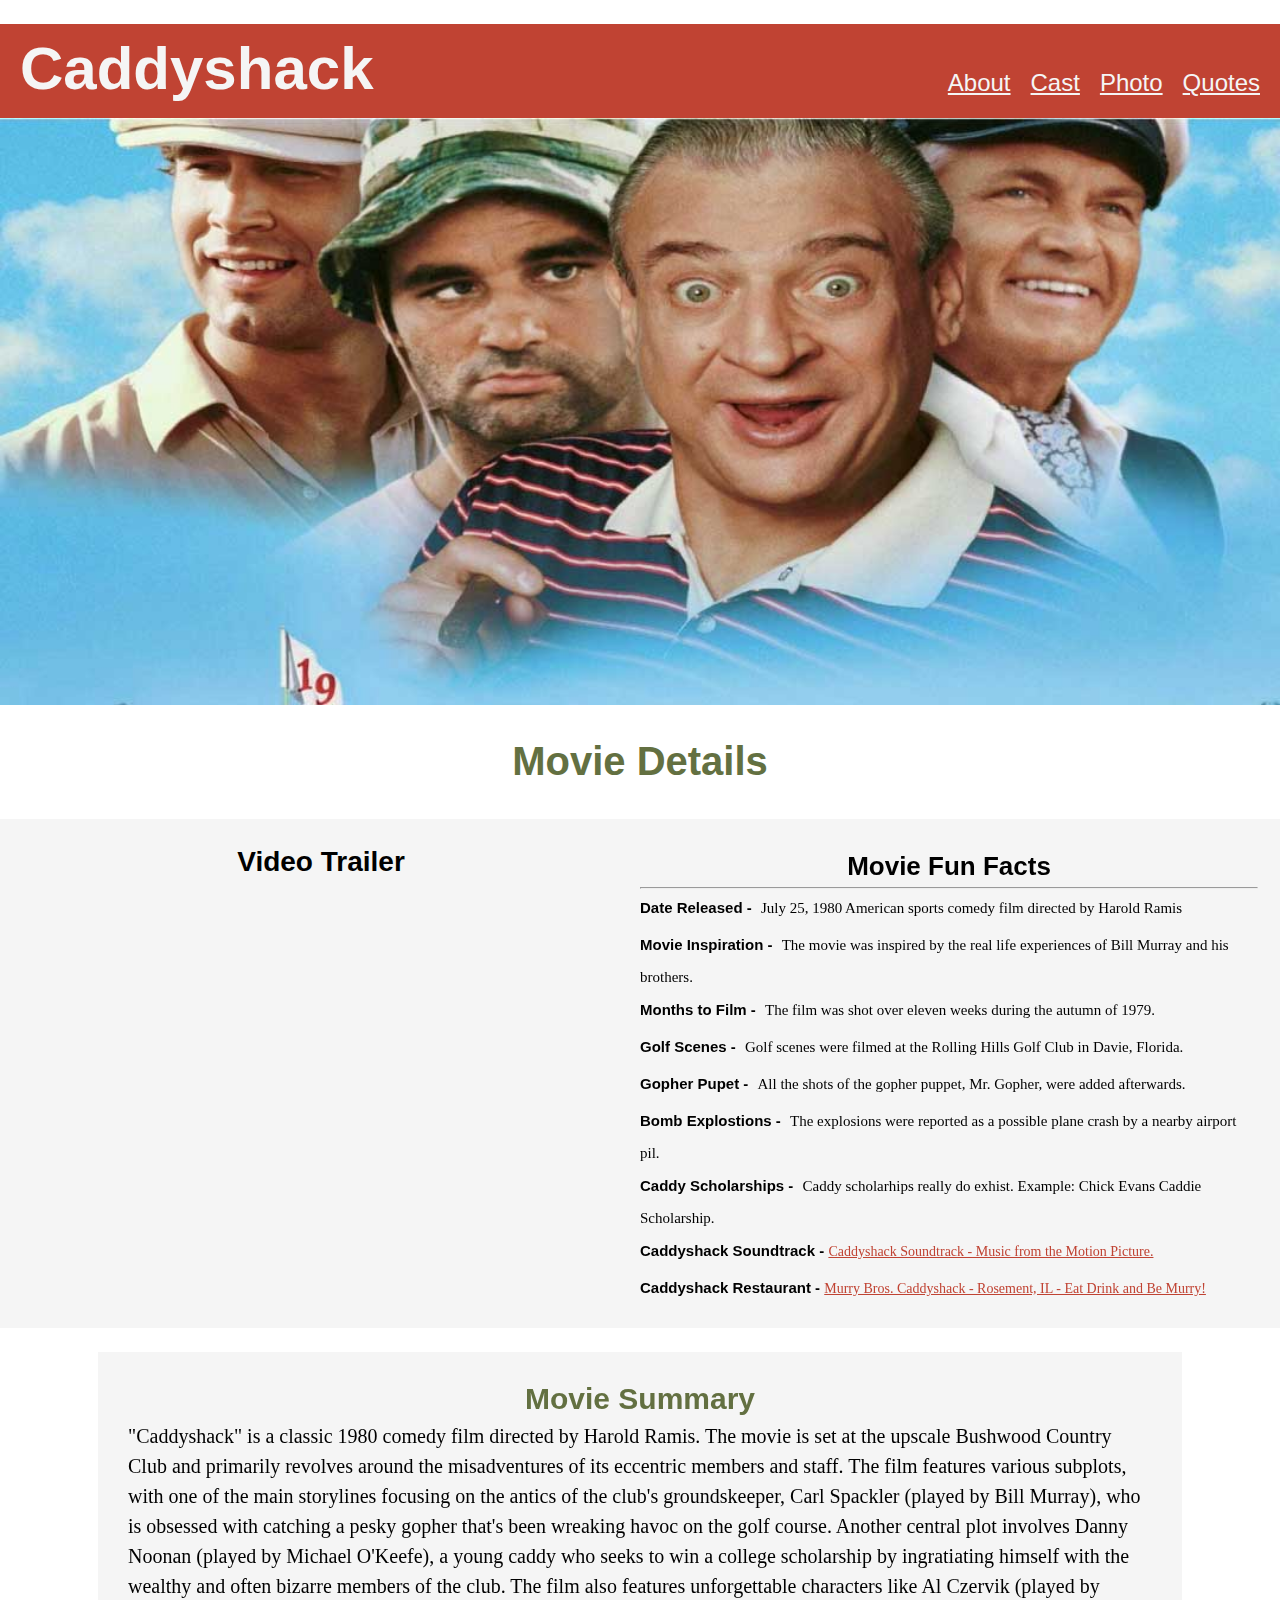
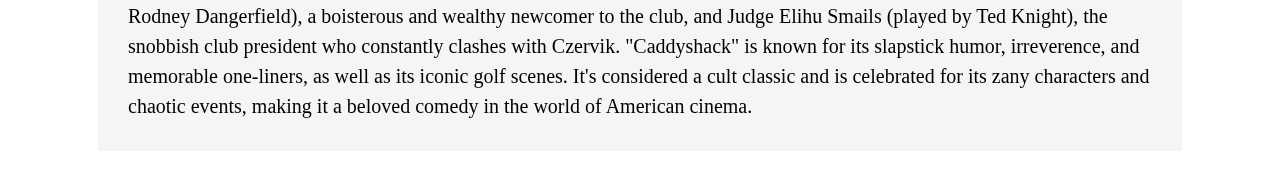
==== index.html @ c86183b8 "Merge branch 'main' into Cast" ====
<!DOCTYPE html>
<html lang="en">
<head>
    <meta charset="UTF-8">
    <meta name="viewport" content="width=device-width, initial-scale=1.0">
    <link rel="stylesheet" type="text/css" href="style.css"/>
    <meta name="description" content="caddyshack">
    <title>All About Caddyshack</title>
</head>
<body class="body">
    <header class="header">
        <h1 class="header__title">Caddyshack</h1>
        <nav class="header__nav">
            <a class="header__nav-link" href="index.html">About</a>
            <a class="header__nav-link" href="cast.html">Cast</a>
            <a class="header__nav-link" href="photos.html">Photo</a>
            <a class="header__nav-link" href="quotes.html">Quotes</a>
        </nav> 
    </header>
    
    <main class="main">
        <section class="main__hero-banner">
            <img class="main__hero-banner-image" src="images/index-hero-cast.jpg" alt="caddyshackCast">
        </section>
        <article class="main-article">
            <h2 class="main-article__title">Movie Details</h2>
            
            <section class="main__video-trailer-facts-container">
                
                <div class="main__video-trailer">
                   
                    <h3 class="main__video-trailer-title"> Video Trailer</h3>
                  
                    <iframe width=600 height=315 src="https://www.youtube.com/embed/x9Nl39uWEYk?si=00yA2oIB6iVwy18g" title="YouTube video player" frameborder="0" allow="accelerometer; autoplay; clipboard-write; encrypted-media; gyroscope; picture-in-picture; web-share" allowfullscreen></iframe>   
                </div>

        
                <div class="main-facts">
                    <h3 class="main-facts__heading" >Movie Fun Facts</h3>
                    <hr>
                    
                    <h4 class="main-facts__subheading" >Date Released - </h4>
                    <p class="main-facts__paragraph" >July 25, 1980 American sports comedy film directed by Harold Ramis</p>
                    <br>

                    <h4 class="main-facts__subheading" >Movie Inspiration - </h4>
                    <p class="main-facts__paragraph">The movie was inspired by the real life experiences of Bill Murray and his brothers.</p>
                    <br>

                    <h4 class="main-facts__subheading" >Months to Film - </h4>
                    <p  class="main-facts__paragraph">The film was shot over eleven weeks during the autumn of 1979.</p>
                    <br>

                    <h4 class="main-facts__subheading" >Golf Scenes - </h4>
                    <p class="main-facts__paragraph">Golf scenes were filmed at the Rolling Hills Golf Club in Davie, Florida. </p>
                    <br>

                    <h4 class="main-facts__subheading" >Gopher Pupet - </h4>
                    <p class="main-facts__paragraph">All the shots of the gopher puppet, Mr. Gopher, were added afterwards.</p>
                    <br>

                    <h4 class="main-facts__subheading" > Bomb Explostions - </h4>
                    <p class="main-facts__paragraph" >The explosions were reported as a possible plane crash by a nearby airport pil.</p>
                    <br>

                    <h4 class="main-facts__subheading" >Caddy Scholarships - </h4>
                    <p class="main-facts__paragraph">Caddy scholarhips really do exhist. Example: Chick Evans Caddie Scholarship.</p>
                    <br>

                    <h4  class="main-facts__subheading">Caddyshack Soundtrack - </h4>
                    <a class="main-facts__paragraph-link"  href="https://en.wikipedia.org/wiki/Caddyshack_(soundtrack)" alt="soundtrack">Caddyshack Soundtrack - Music from the Motion Picture.</a>
                    <br>

                    <h4 class="main-facts__subheading" >Caddyshack Restaurant - </h4>
                    <a class="main-facts__paragraph-link" href=" https://mbcshack.com/y_source=1_MTQ2MTA4OTAtNzE1LWxvY2F0aW9uLndlYnNpdGU%3D" alt="caddyshackresturant">Murry Bros. Caddyshack - Rosement, IL - Eat Drink and Be Murry!</a>
                    <br>

                   
                </div>
            </section>
        </article>
        <section class="movie-summary">
            <div class="summary">
                <h3 class="summary__title" >Movie Summary</h3>
                <p class="summary__text" >"Caddyshack" is a classic 1980 comedy film directed by Harold Ramis. The movie is set at the upscale Bushwood Country Club and primarily revolves around the misadventures of its eccentric members and staff.

                The film features various subplots, with one of the main storylines focusing on the antics of the club's groundskeeper, Carl Spackler (played by Bill Murray), who is obsessed with catching a pesky gopher that's been wreaking havoc on the golf course. Another central plot involves Danny Noonan (played by Michael O'Keefe), a young caddy who seeks to win a college scholarship by ingratiating himself with the wealthy and often bizarre members of the club.
                
                The film also features unforgettable characters like Al Czervik (played by Rodney Dangerfield), a boisterous and wealthy newcomer to the club, and Judge Elihu Smails (played by Ted Knight), the snobbish club president who constantly clashes with Czervik.
                
                "Caddyshack" is known for its slapstick humor, irreverence, and memorable one-liners, as well as its iconic golf scenes. It's considered a cult classic and is celebrated for its zany characters and chaotic events, making it a beloved comedy in the world of American cinema.
                </p>
            </div>
        </section>
    </main>
    
    <footer>

    </footer>
    

</body>
</html>
---- style.css ----
* { box-sizing: content-box;
    margin: 0; 
    padding: 0;
 }
img {width: 100%;
}

h1, h2, h3, h4, h5 { margin-bottom: 5px;
    font-family: Helvetica, Arial, sans-serif;

}

.body {
    max-width: 1350px;
    min-width: 576px; 
    margin:24px auto;
}

.header {
    display: flex;
    flex-direction: row;
    background-color:#c04333;
    padding:10px;
}

.header__title {
    
    margin-right: auto;
    font-family: Helvetica, sans-serif, Arial; 
    font-size: 60px;
    color: whitesmoke;
    padding-left: 10px;   
}
     
.header .header__nav{
    display: flex;
    justify-content:space-evenly;
    gap: 20px;
    float:right;
    padding-top: 35px;
    padding-right: 10px;  
}

.header__nav-link {
    font-family: Helvetica, sans-serif, Arial;
    font-size: 24px;
    color: whitesmoke;
}

.header__nav-link:hover {
    color:#637041;
}

.main__hero-banner-image{
    width: 100%;
    height: auto;
}

.main-article__title{
    display: block;
    text-align: center;
    font-family: Helvetica, sans-serif, Arial;
    color: #637041;
    font-size: 40px;padding: 30px;
    background-color: white;
}

.main__video-trailer-facts-container {
    display: flex;
    justify-content: space-evenly;
    padding-bottom: 20px;
    padding: 12px;
    background-color:whitesmoke;
    max-width: 100%;  
}

.main__video-trailer {
    width: 50%;
    text-align: center;
}

.main__video-trailer-title {
    text-align: center;
    font-size: 28px;
    padding-top: 15px;
    padding-bottom: 8px;
}

.main-facts {
    width: 50%;
    border: 20px;
    padding: 10px;
    background-color:whitesmoke;
    word-wrap: normal; 
}

.main-facts__heading {
    font-size: 26px;
    text-align: center;
    padding-top: 10px;
}

.main-facts__subheading{
    display: inline;
    line-height: 37px; 
    text-align: left; 
    color: black;  
    font-size: 15px;
    padding-top: 20px;
    text-align: left; 
}

.main-facts__paragraph {
    display: inline;
    line-height: 28px; 
    text-align: left; 
    color: black; 
    font-family:'Helvtica';
    font-size: 15px;
    padding: 5px;   
}

.main-facts__paragraph-link {
    font-size: 14px;
    color:#c04333;
}

.main-facts__paragraph-link:hover {
    font-size: 14px;
    color:#637041;
}

.movie-summary {
    display: flex;
    justify-content: space-around;
    max-width: 80%;
    margin: 24px auto;
    padding: 30px;
    background-color:whitesmoke;
    color: black;  
}

.summary__title {
    text-align: center;
    font-size: 30px;
    color:#637041;
}

.summary__text {
    font-size: 20px;
    color:black;
    line-height: 30px;  
}

/* Media Query*/

@media screen and (max-width: 1223px) {

    .main__video-trailer-facts-container {
        display: block;
        padding: 5px;
    }
    .main__video-trailer, .main-facts {
        width:100%;
    } 
    
}

@media screen and (max-width: 760px) {
   
    .header {
        flex-direction: column;
        align-items: center;
        padding-right: 30px;
   }

   .header .nav {
    padding-bottom: 15px;
    padding-left: 25px;
   }

   .header__title {
    margin: 0px;
   }

   .body {
     margin:10px
   }

}

}

h1, h2, h3, h4, h5 { margin-bottom: 5px;
    font-family: Helvetica, Arial, sans-serif;

}

.body {
    max-width: 1350px;
    min-width: 576px; 
    margin:24px auto;
}

.header {
    display: flex;
    flex-direction: row;
    background-color:#c04333;
    padding:10px;
}

.header__title {
    
    margin-right: auto;
    font-family: Helvetica, sans-serif, Arial; 
    font-size: 60px;
    color: whitesmoke;
    padding-left: 10px;   
}
     
.header .header__nav{
    display: flex;
    justify-content:space-evenly;
    gap: 20px;
    float:right;
    padding-top: 35px;
    padding-right: 10px;  
}

.header__nav-link {
    font-family: Helvetica, sans-serif, Arial;
    font-size: 24px;
    color: whitesmoke;
}

.header__nav-link:hover {
    color:#637041;
}

.main__hero-banner-image{
    width: 100%;
    height: auto;
}


.cast-container {
    display: flex;
    flex-wrap: wrap;
    justify-content: center;
}

.cast-container__single-cast {
    width: 25%;
    margin: 0 10px;
}

.cast-container__single-cast img {
    width: 100%;
    max-width: 300px;
    height: 500px;
    object-fit: cover;
    object-position: top;
}

.main-article__title--blue {
    color: #489fd4;
}

@media (max-width: 768px){
    .cast-container__single-cast {
        width: 100%;
    }

    .cast-container__single-cast img {
        max-width: 100%;
        height: 900px;
    }
}

.main-article__title{
    display: block;
    text-align: center;
    font-family: Helvetica, sans-serif, Arial;
    color: #637041;
    font-size: 40px;padding: 30px;
    background-color: white;
}

.main__video-trailer-facts-container {
    display: flex;
    justify-content: space-evenly;
    padding-bottom: 20px;
    padding: 12px;
    background-color:whitesmoke;
    max-width: 100%;  
}

.main__video-trailer {
    width: 50%;
    text-align: center;
}

.main__video-trailer-title {
    text-align: center;
    font-size: 28px;
    padding-top: 15px;
    padding-bottom: 8px;
}

.main-facts {
    width: 50%;
    border: 20px;
    padding: 10px;
    background-color:whitesmoke;
    word-wrap: normal; 
}

.main-facts__heading {
    font-size: 26px;
    text-align: center;
    padding-top: 10px;
}

.main-facts__subheading{
    display: inline;
    line-height: 37px; 
    text-align: left; 
    color: black;  
    font-size: 15px;
    padding-top: 20px;
    text-align: left; 
}

.main-facts__paragraph {
    display: inline;
    line-height: 28px; 
    text-align: left; 
    color: black; 
    font-family:'Helvtica';
    font-size: 15px;
    padding: 5px;   
}

.main-facts__paragraph-link {
    font-size: 14px;
    color:#c04333;
}

.main-facts__paragraph-link:hover {
    font-size: 14px;
    color:#637041;
}

.movie-summary {
    display: flex;
    justify-content: space-around;
    max-width: 80%;
    margin: 24px auto;
    padding: 30px;
    background-color:whitesmoke;
    color: black;  
}

.summary__title {
    text-align: center;
    font-size: 30px;
    color:#637041;
}

.summary__text {
    font-size: 20px;
    color:black;
    line-height: 30px;  
}

/* Media Query*/

@media screen and (max-width: 1223px) {

    .main__video-trailer-facts-container {
        display: block;
        padding: 5px;
    }
    .main__video-trailer, .main-facts {
        width:100%;
    } 
    
}

@media screen and (max-width: 760px) {
   
    .header {
        flex-direction: column;
        align-items: center;
        padding-right: 30px;
   }

   .header .nav {
    padding-bottom: 15px;
    padding-left: 25px;
   }

   .header__title {
    margin: 0px;
   }

   .body {
     margin:10px
   }

}
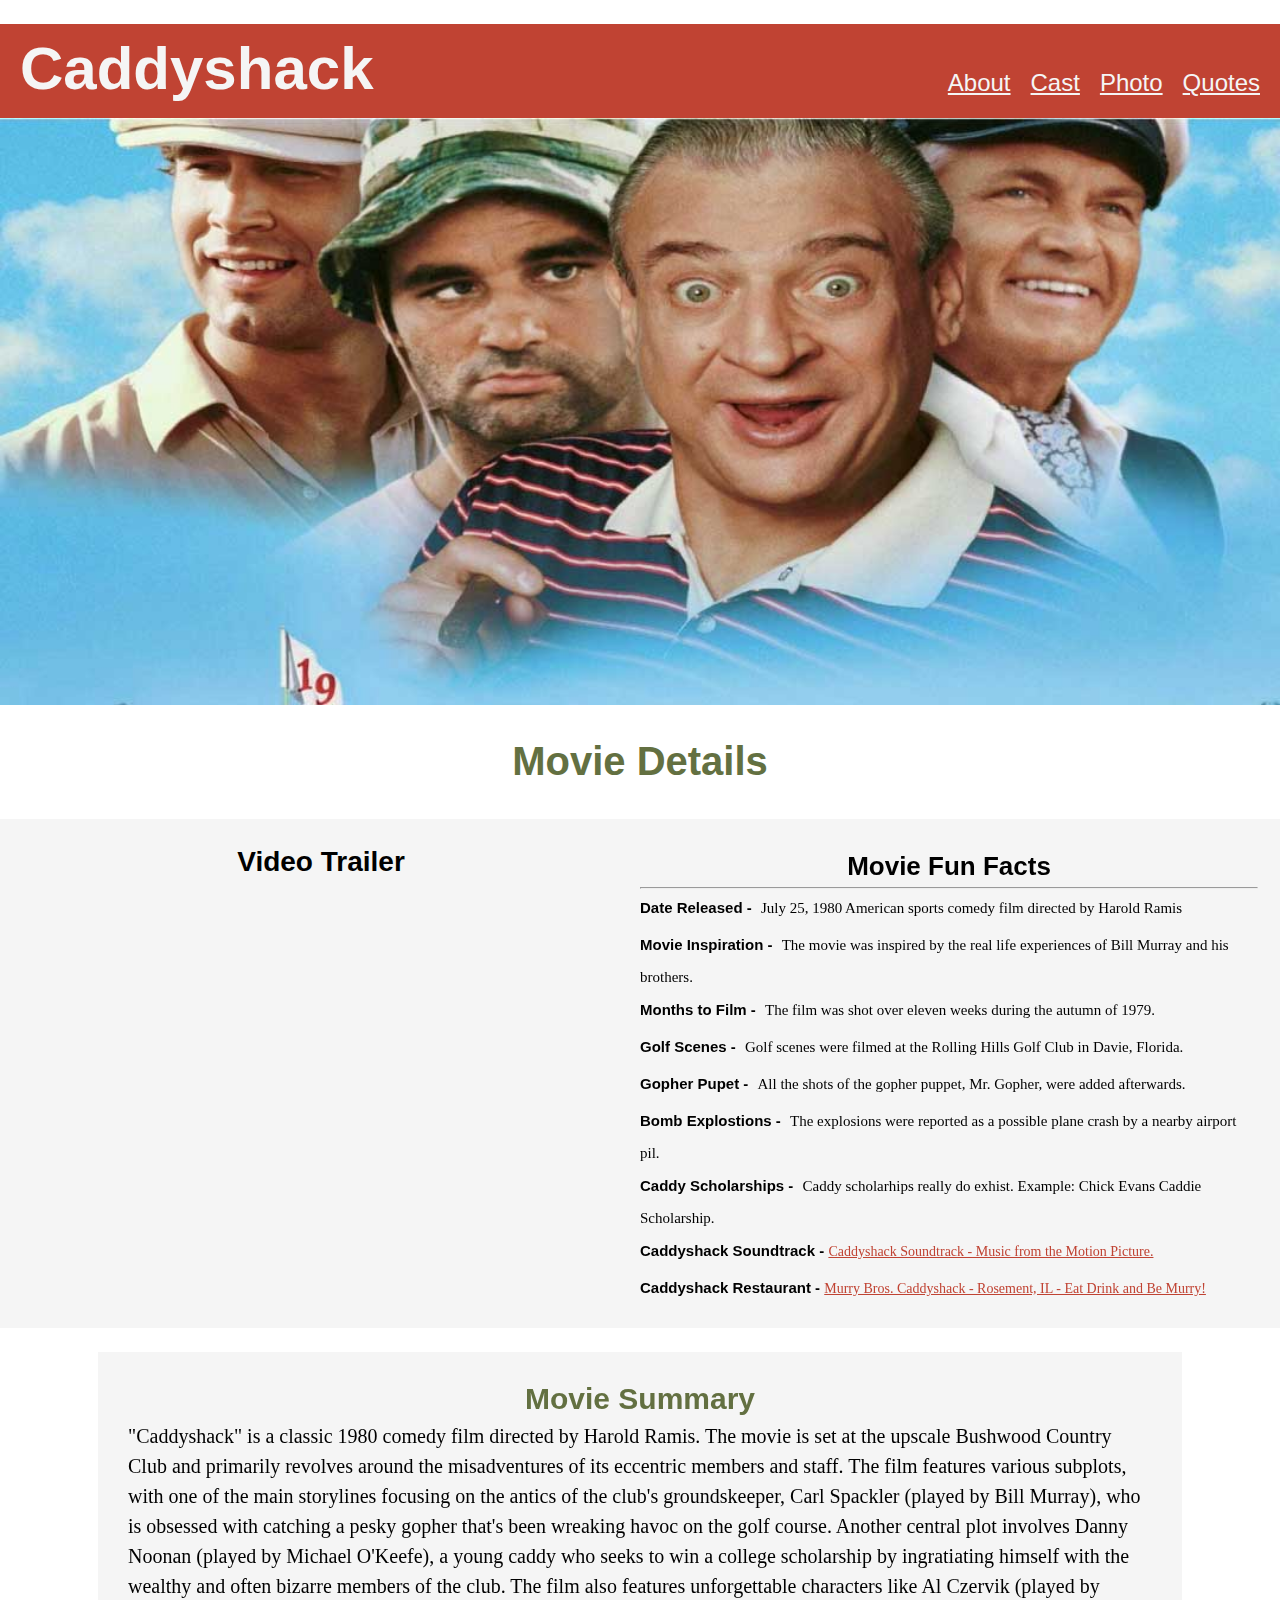
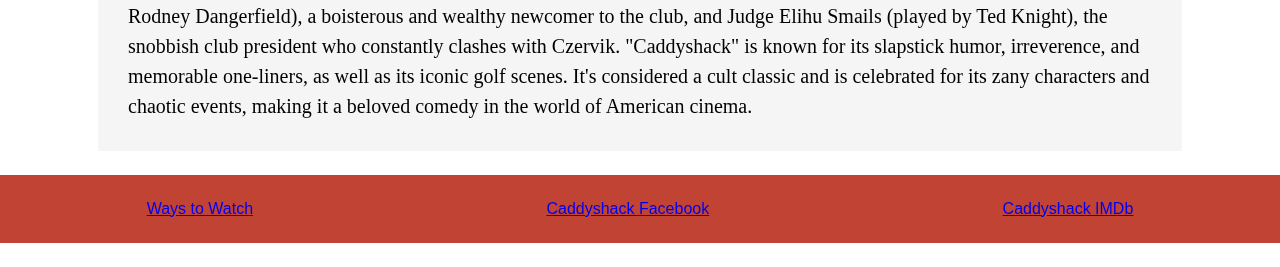
==== commit 815506f9: "Updated Footer, Quotes Page, Photos Page, Animate." ====
--- a/index.html
+++ b/index.html
@@ -94,8 +94,10 @@
         </section>
     </main>
     
-    <footer>
-
+    <footer class="footer">
+        <a href="https://www.warnerbros.com/movies/caddyshack">Ways to Watch</a>
+        <a href="https://www.facebook.com/CaddyshackMovie/">Caddyshack Facebook</a>
+        <a href="https://www.imdb.com/title/tt0080487/">Caddyshack IMDb</a>
     </footer>
     
 
--- a/style.css
+++ b/style.css
@@ -7,7 +7,6 @@
 
 h1, h2, h3, h4, h5 { margin-bottom: 5px;
     font-family: Helvetica, Arial, sans-serif;
-
 }
 
 .body {
@@ -189,59 +188,8 @@
 
 }
 
-}
-
-h1, h2, h3, h4, h5 { margin-bottom: 5px;
-    font-family: Helvetica, Arial, sans-serif;
-
-}
-
-.body {
-    max-width: 1350px;
-    min-width: 576px; 
-    margin:24px auto;
-}
-
-.header {
-    display: flex;
-    flex-direction: row;
-    background-color:#c04333;
-    padding:10px;
-}
-
-.header__title {
-    
-    margin-right: auto;
-    font-family: Helvetica, sans-serif, Arial; 
-    font-size: 60px;
-    color: whitesmoke;
-    padding-left: 10px;   
-}
-     
-.header .header__nav{
-    display: flex;
-    justify-content:space-evenly;
-    gap: 20px;
-    float:right;
-    padding-top: 35px;
-    padding-right: 10px;  
-}
-
-.header__nav-link {
-    font-family: Helvetica, sans-serif, Arial;
-    font-size: 24px;
-    color: whitesmoke;
-}
-
-.header__nav-link:hover {
-    color:#637041;
-}
-
-.main__hero-banner-image{
-    width: 100%;
-    height: auto;
-}
-
+
+/* cast */
 
 .cast-container {
     display: flex;
@@ -277,137 +225,61 @@
     }
 }
 
-.main-article__title{
-    display: block;
-    text-align: center;
-    font-family: Helvetica, sans-serif, Arial;
-    color: #637041;
-    font-size: 40px;padding: 30px;
-    background-color: white;
-}
-
-.main__video-trailer-facts-container {
-    display: flex;
-    justify-content: space-evenly;
-    padding-bottom: 20px;
-    padding: 12px;
-    background-color:whitesmoke;
-    max-width: 100%;  
-}
-
-.main__video-trailer {
+/* Photos */
+.photo-gallery {
+    display: flex;
+    flex-wrap: wrap;
+    justify-content: center;
     width: 50%;
-    text-align: center;
-}
-
-.main__video-trailer-title {
-    text-align: center;
-    font-size: 28px;
-    padding-top: 15px;
-    padding-bottom: 8px;
-}
-
-.main-facts {
-    width: 50%;
-    border: 20px;
-    padding: 10px;
-    background-color:whitesmoke;
-    word-wrap: normal; 
-}
-
-.main-facts__heading {
-    font-size: 26px;
-    text-align: center;
-    padding-top: 10px;
-}
-
-.main-facts__subheading{
-    display: inline;
-    line-height: 37px; 
-    text-align: left; 
-    color: black;  
-    font-size: 15px;
-    padding-top: 20px;
-    text-align: left; 
-}
-
-.main-facts__paragraph {
-    display: inline;
-    line-height: 28px; 
-    text-align: left; 
-    color: black; 
-    font-family:'Helvtica';
-    font-size: 15px;
-    padding: 5px;   
-}
-
-.main-facts__paragraph-link {
-    font-size: 14px;
-    color:#c04333;
-}
-
-.main-facts__paragraph-link:hover {
-    font-size: 14px;
-    color:#637041;
-}
-
-.movie-summary {
-    display: flex;
+    
+}
+
+.gopher{
+    width: 5%;
+    height: auto;
+    position: absolute;
+    animation-duration: 10s;
+    animation-iteration-count: infinite;
+    animation-name: Run;
+    
+}
+
+@keyframes Run {
+    0%   {left:0px; top:0px; transform: scale(1);}
+    12%  {left:800px; top:23px; transform: scale(2);}
+    25%  {left:600px; top:100px;transform: scale(.5);}
+    37%  {left:250px; top:400px;transform: scale(.25);}
+    45%  {left:400px; top:37px; transform: scale(4);}
+    50%  {left:370px; top:690px;transform: scale(1);}
+    65%  {left:600px; top:1000px; }
+    75%  {left:10px; top:2000px; transform: scale(.25);}
+    82%  {left:550px; top:40px;}
+    94%  {left:790px; top:670px;transform: scale(4);}
+    100% {left:0px; top:0px;transform: scale(1);}
+}
+
+/*Quotes*/
+
+.quotes-list{
+    font-family: Arial, Helvetica, sans-serif;
+}
+
+/*Footer*/
+
+.footer {
+    display: flex;
+    flex-direction: row;
+    background-color:#c04333;
+    padding:10px;
     justify-content: space-around;
-    max-width: 80%;
-    margin: 24px auto;
-    padding: 30px;
-    background-color:whitesmoke;
-    color: black;  
-}
-
-.summary__title {
-    text-align: center;
-    font-size: 30px;
-    color:#637041;
-}
-
-.summary__text {
-    font-size: 20px;
-    color:black;
-    line-height: 30px;  
-}
-
-/* Media Query*/
-
-@media screen and (max-width: 1223px) {
-
-    .main__video-trailer-facts-container {
-        display: block;
-        padding: 5px;
-    }
-    .main__video-trailer, .main-facts {
-        width:100%;
-    } 
-    
-}
-
-@media screen and (max-width: 760px) {
-   
-    .header {
+    font-family:Helvetica, Arial, sans-serif;
+    padding: 25px 0 ;
+}
+
+@media screen and (max-width:500px){
+    .footer{
         flex-direction: column;
+        justify-content: space-around;
         align-items: center;
-        padding-right: 30px;
-   }
-
-   .header .nav {
-    padding-bottom: 15px;
-    padding-left: 25px;
-   }
-
-   .header__title {
-    margin: 0px;
-   }
-
-   .body {
-     margin:10px
-   }
-
-}
-
-
+    }
+}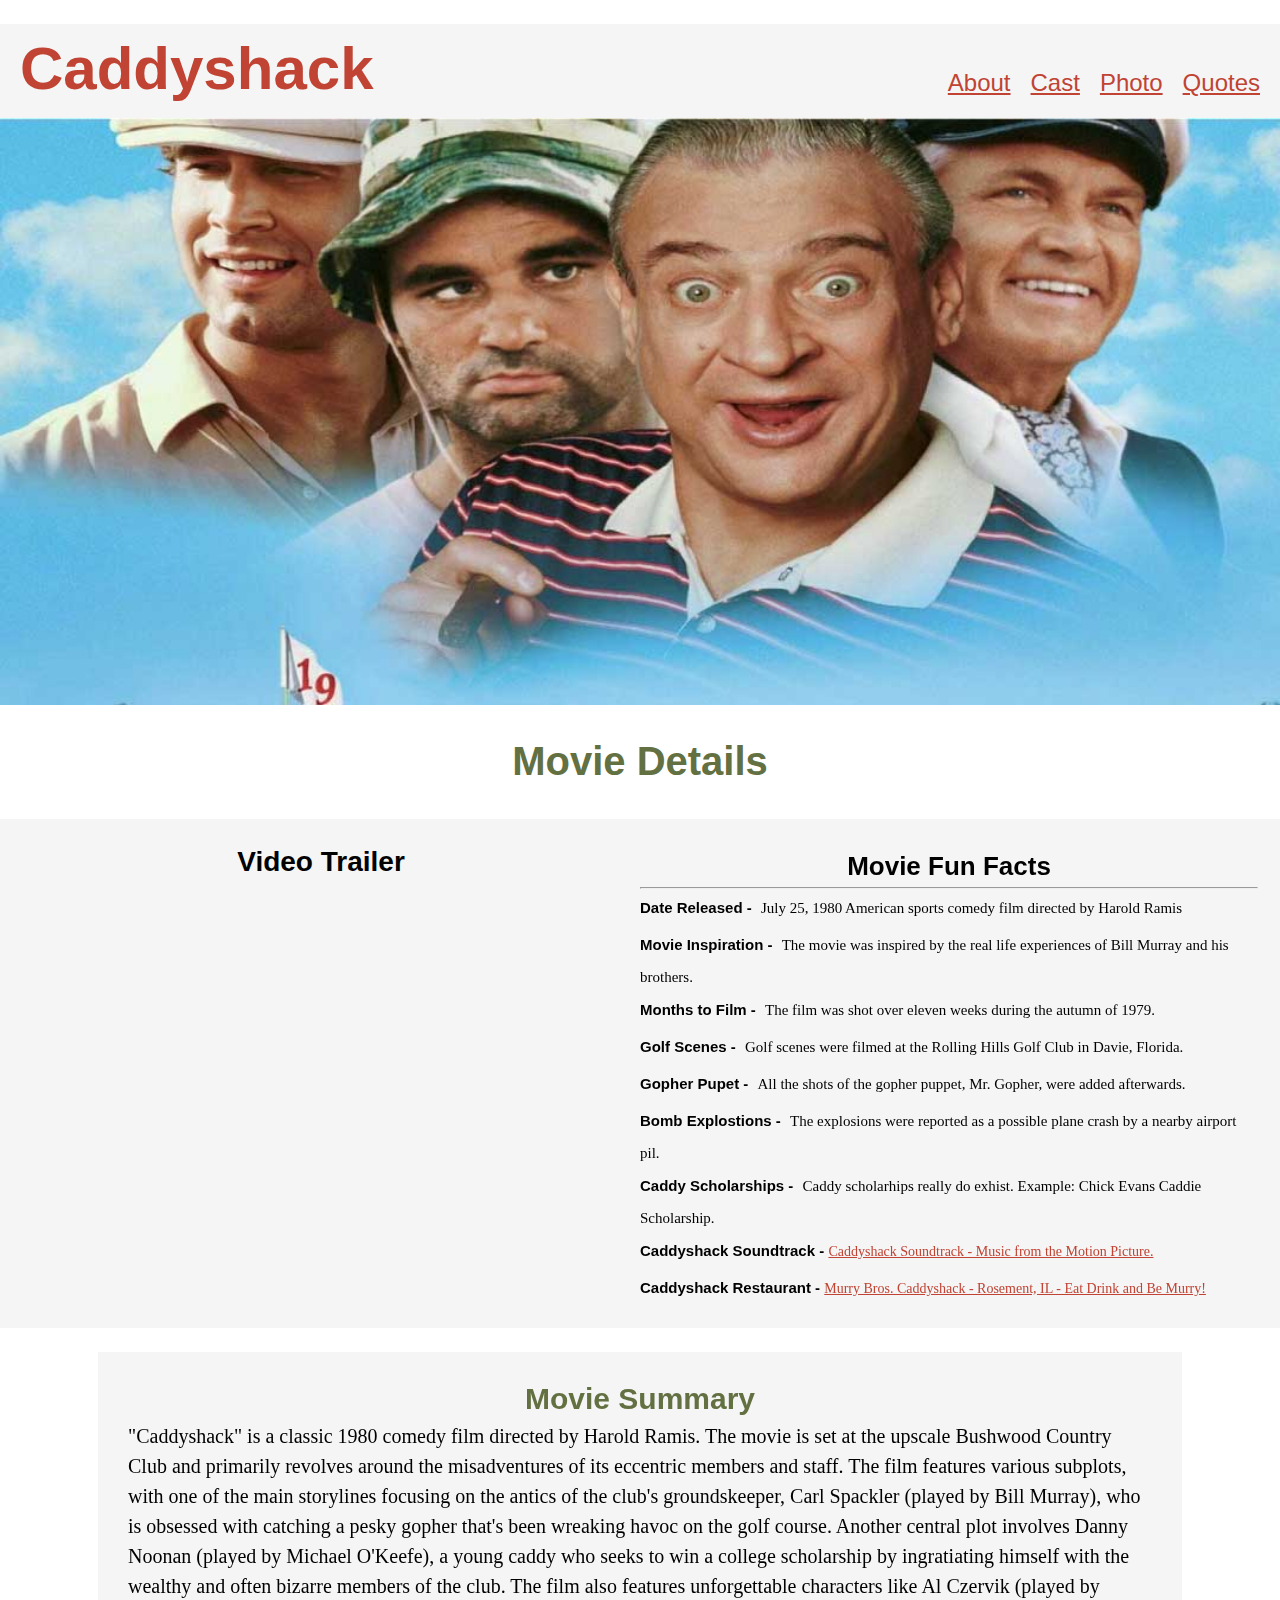
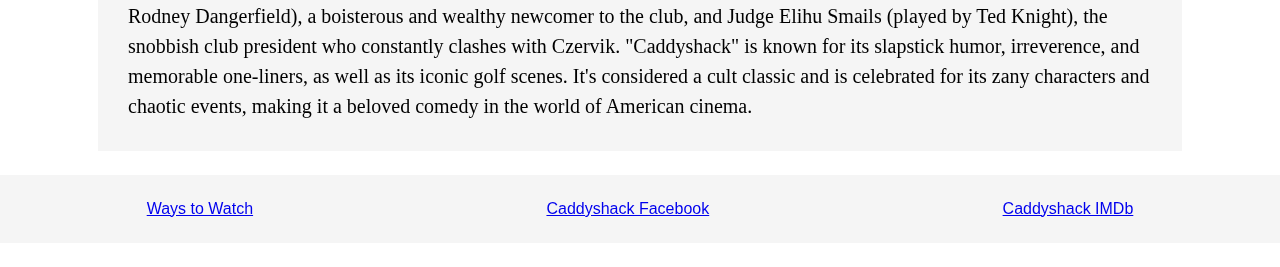
==== commit 930b10d3: "Merge pull request #13 from kSpets25/quotes/photo" ====
--- a/index.html
+++ b/index.html
@@ -95,11 +95,9 @@
     </main>
     
     <footer class="footer">
-        <a href="https://www.warnerbros.com/movies/caddyshack">Ways to Watch</a>
-        <a href="https://www.facebook.com/CaddyshackMovie/">Caddyshack Facebook</a>
-        <a href="https://www.imdb.com/title/tt0080487/">Caddyshack IMDb</a>
+        <a href="https://www.warnerbros.com/movies/caddyshack" class="footer_link">Ways to Watch</a>
+        <a href="https://www.facebook.com/CaddyshackMovie/" class="footer_link">Caddyshack Facebook</a>
+        <a href="https://www.imdb.com/title/tt0080487/" class="footer_link">Caddyshack IMDb</a>
     </footer>
-    
-
 </body>
 </html>--- a/style.css
+++ b/style.css
@@ -18,7 +18,7 @@
 .header {
     display: flex;
     flex-direction: row;
-    background-color:#c04333;
+    background-color:whitesmoke;
     padding:10px;
 }
 
@@ -27,7 +27,7 @@
     margin-right: auto;
     font-family: Helvetica, sans-serif, Arial; 
     font-size: 60px;
-    color: whitesmoke;
+    color: #c04333;
     padding-left: 10px;   
 }
      
@@ -43,11 +43,17 @@
 .header__nav-link {
     font-family: Helvetica, sans-serif, Arial;
     font-size: 24px;
-    color: whitesmoke;
+    color:#c04333;
+    
 }
 
 .header__nav-link:hover {
     color:#637041;
+    font-size: 30px;
+    transition-timing-function: ease-out;
+    transition-delay: .05s;
+    
+   
 }
 
 .main__hero-banner-image{
@@ -226,19 +232,25 @@
 }
 
 /* Photos */
+.text_photos__intro {
+    font-family: Arial, Helvetica, sans-serif;
+    font-size: 150%;
+}
+
 .photo-gallery {
     display: flex;
+    flex-direction: column-reverse;
     flex-wrap: wrap;
-    justify-content: center;
+    align-items: center;
     width: 50%;
-    
+    margin: 0 25%;
 }
 
 .gopher{
     width: 5%;
     height: auto;
     position: absolute;
-    animation-duration: 10s;
+    animation-duration: 15s;
     animation-iteration-count: infinite;
     animation-name: Run;
     
@@ -246,40 +258,87 @@
 
 @keyframes Run {
     0%   {left:0px; top:0px; transform: scale(1);}
-    12%  {left:800px; top:23px; transform: scale(2);}
-    25%  {left:600px; top:100px;transform: scale(.5);}
-    37%  {left:250px; top:400px;transform: scale(.25);}
-    45%  {left:400px; top:37px; transform: scale(4);}
-    50%  {left:370px; top:690px;transform: scale(1);}
-    65%  {left:600px; top:1000px; }
-    75%  {left:10px; top:2000px; transform: scale(.25);}
-    82%  {left:550px; top:40px;}
-    94%  {left:790px; top:670px;transform: scale(4);}
+    6%   {left: 90%; top: 200px;}
+    12%  {left:2%; top:400px; transform: scale(2);}
+    17%  {left:87%;top:800px;}
+    25%  {left:6%; top:1600px;transform: scale(.5);}
+    37%  {left:82%; top:2000px;transform: scale(.25);}
+    45%  {left:7%; top:3000px; transform: scale(4);}
+    50%  {left:78%; top:4000px;transform: scale(1);}
+    65%  {left:3%; top:5000px; }
+    75%  {left:90%; top:6000px; transform: scale(.25);}
+    82%  {left:50%; top:7000px;}
+    94%  {left:33%; top:8000px;transform: scale(4);}
     100% {left:0px; top:0px;transform: scale(1);}
 }
 
+
 /*Quotes*/
 
-.quotes-list{
+.article_quotes{
     font-family: Arial, Helvetica, sans-serif;
 }
 
+.text_photos__intro{
+    margin: 20px;
+}
+.image_quotes__head{
+    max-width: 100px;
+    max-height: Auto;
+    padding: 5px;
+}
+
+.quotes_quote {
+    padding: 2%;
+    margin: 6%;
+    background-color: whitesmoke;
+    border-radius: 20px;
+}
+
+.quotes_section{
+    max-width: 75%;
+    margin: auto;
+    display: flex;
+    flex-direction: column;
+    align-items: center;
+    padding: 10px;
+    font-size: 130%;
+    text-align: center;
+}
+
+.head_together{
+    display:flex;
+    flex-direction:row;
+    flex-wrap: wrap;
+    justify-content: space-around;
+
+}
+
+.bullit_golf {
+    max-width: 10px;
+    max-height: 10px;
+}
+
 /*Footer*/
 
 .footer {
     display: flex;
     flex-direction: row;
-    background-color:#c04333;
+    background-color:whitesmoke;
     padding:10px;
     justify-content: space-around;
     font-family:Helvetica, Arial, sans-serif;
     padding: 25px 0 ;
 }
 
+.footer_link:visited{
+    color: whitesmoke;
+}
 @media screen and (max-width:500px){
     .footer{
         flex-direction: column;
         justify-content: space-around;
         align-items: center;
+        
     }
 }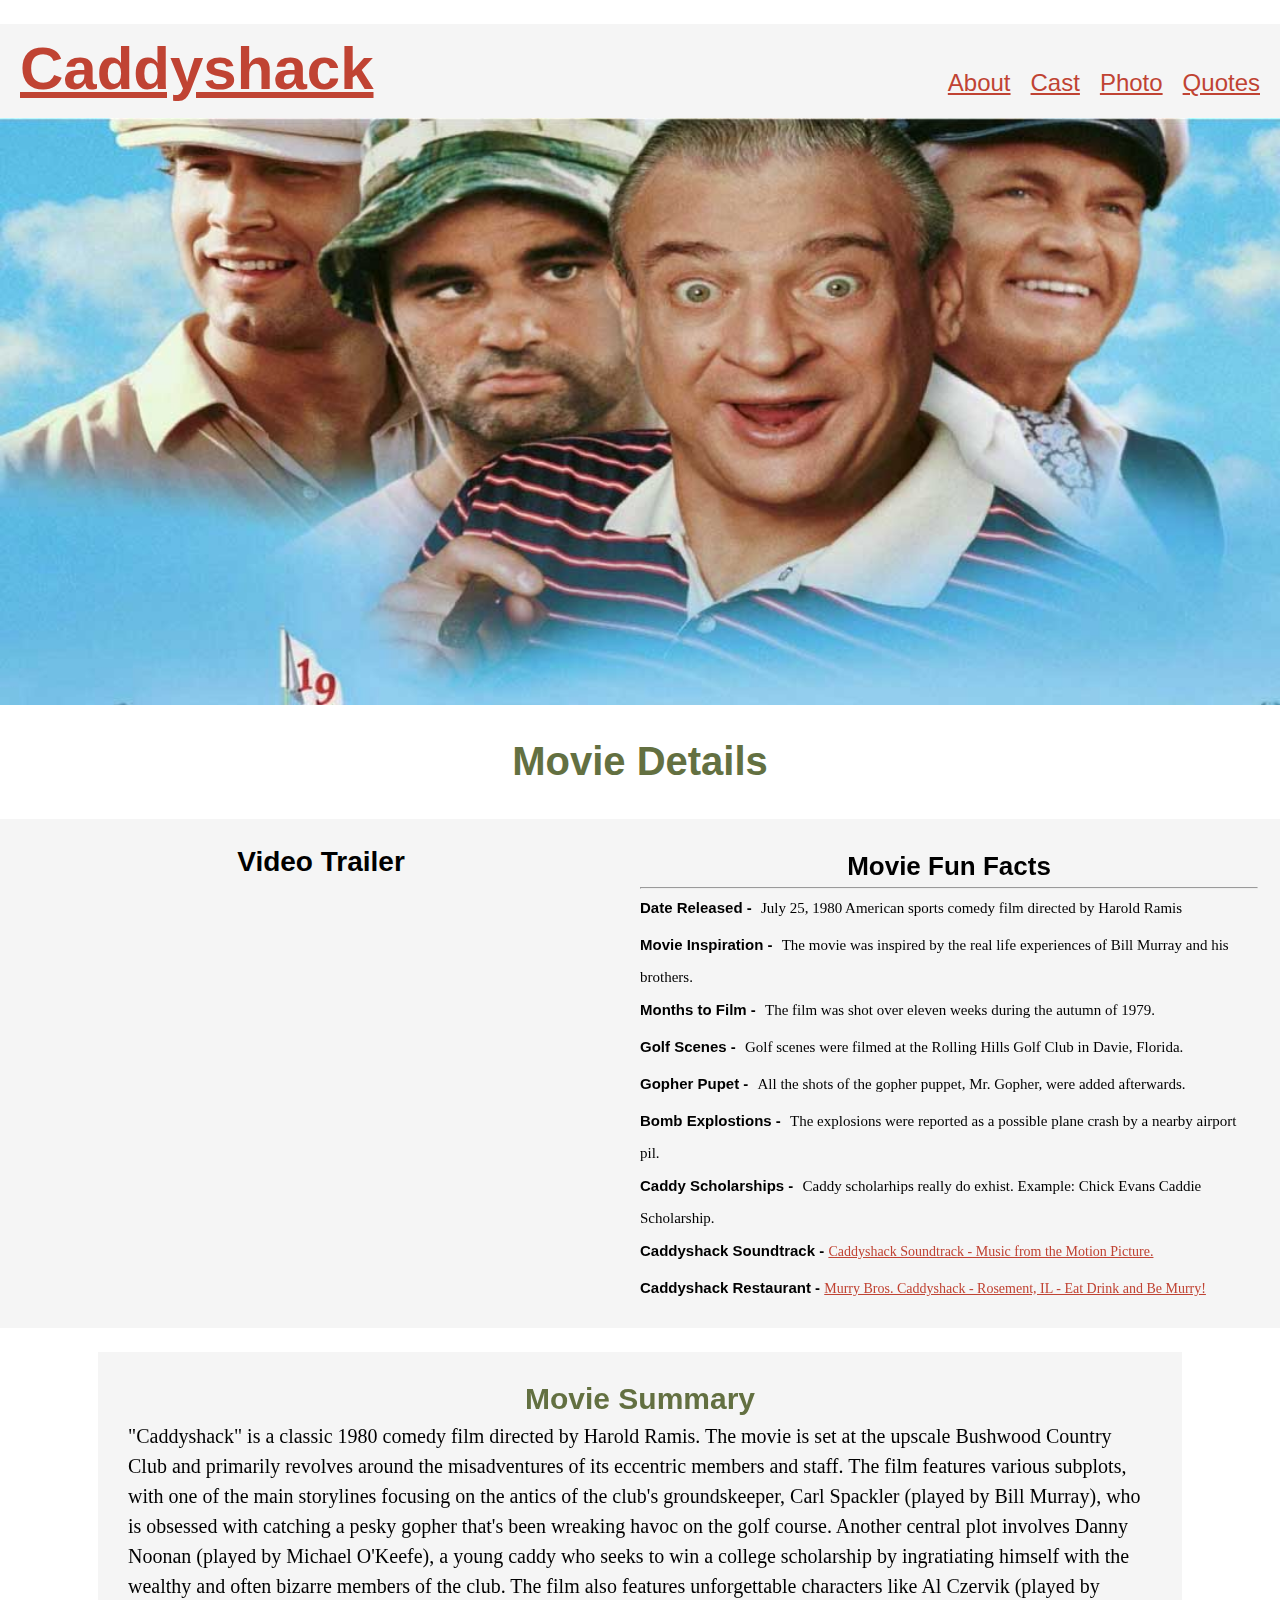
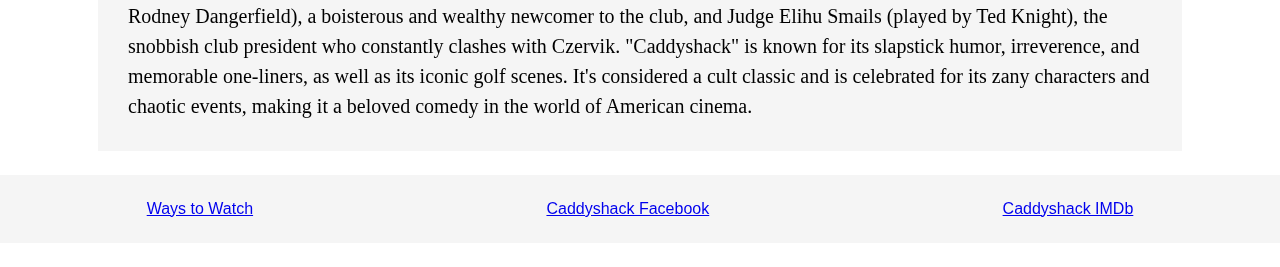
==== commit bdc67b75: "added hero banner photo, a link to title, and header to cast page" ====
--- a/index.html
+++ b/index.html
@@ -9,7 +9,7 @@
 </head>
 <body class="body">
     <header class="header">
-        <h1 class="header__title">Caddyshack</h1>
+        <h1><a class="header__title" href="index.html">Caddyshack</h1>
         <nav class="header__nav">
             <a class="header__nav-link" href="index.html">About</a>
             <a class="header__nav-link" href="cast.html">Cast</a>
@@ -95,9 +95,11 @@
     </main>
     
     <footer class="footer">
-        <a href="https://www.warnerbros.com/movies/caddyshack" class="footer_link">Ways to Watch</a>
-        <a href="https://www.facebook.com/CaddyshackMovie/" class="footer_link">Caddyshack Facebook</a>
-        <a href="https://www.imdb.com/title/tt0080487/" class="footer_link">Caddyshack IMDb</a>
+        <a href="https://www.warnerbros.com/movies/caddyshack">Ways to Watch</a>
+        <a href="https://www.facebook.com/CaddyshackMovie/">Caddyshack Facebook</a>
+        <a href="https://www.imdb.com/title/tt0080487/">Caddyshack IMDb</a>
     </footer>
+    
+
 </body>
 </html>--- a/style.css
+++ b/style.css
@@ -52,8 +52,7 @@
     font-size: 30px;
     transition-timing-function: ease-out;
     transition-delay: .05s;
-    
-   
+     
 }
 
 .main__hero-banner-image{
@@ -229,28 +228,23 @@
         max-width: 100%;
         height: 900px;
     }
+    
 }
 
 /* Photos */
-.text_photos__intro {
-    font-family: Arial, Helvetica, sans-serif;
-    font-size: 150%;
-}
-
 .photo-gallery {
     display: flex;
-    flex-direction: column-reverse;
     flex-wrap: wrap;
-    align-items: center;
+    justify-content: center;
     width: 50%;
-    margin: 0 25%;
+    
 }
 
 .gopher{
     width: 5%;
     height: auto;
     position: absolute;
-    animation-duration: 15s;
+    animation-duration: 10s;
     animation-iteration-count: infinite;
     animation-name: Run;
     
@@ -258,65 +252,22 @@
 
 @keyframes Run {
     0%   {left:0px; top:0px; transform: scale(1);}
-    6%   {left: 90%; top: 200px;}
-    12%  {left:2%; top:400px; transform: scale(2);}
-    17%  {left:87%;top:800px;}
-    25%  {left:6%; top:1600px;transform: scale(.5);}
-    37%  {left:82%; top:2000px;transform: scale(.25);}
-    45%  {left:7%; top:3000px; transform: scale(4);}
-    50%  {left:78%; top:4000px;transform: scale(1);}
-    65%  {left:3%; top:5000px; }
-    75%  {left:90%; top:6000px; transform: scale(.25);}
-    82%  {left:50%; top:7000px;}
-    94%  {left:33%; top:8000px;transform: scale(4);}
+    12%  {left:800px; top:23px; transform: scale(2);}
+    25%  {left:600px; top:100px;transform: scale(.5);}
+    37%  {left:250px; top:400px;transform: scale(.25);}
+    45%  {left:400px; top:37px; transform: scale(4);}
+    50%  {left:370px; top:690px;transform: scale(1);}
+    65%  {left:600px; top:1000px; }
+    75%  {left:10px; top:2000px; transform: scale(.25);}
+    82%  {left:550px; top:40px;}
+    94%  {left:790px; top:670px;transform: scale(4);}
     100% {left:0px; top:0px;transform: scale(1);}
 }
 
-
 /*Quotes*/
 
-.article_quotes{
+.quotes-list{
     font-family: Arial, Helvetica, sans-serif;
-}
-
-.text_photos__intro{
-    margin: 20px;
-}
-.image_quotes__head{
-    max-width: 100px;
-    max-height: Auto;
-    padding: 5px;
-}
-
-.quotes_quote {
-    padding: 2%;
-    margin: 6%;
-    background-color: whitesmoke;
-    border-radius: 20px;
-}
-
-.quotes_section{
-    max-width: 75%;
-    margin: auto;
-    display: flex;
-    flex-direction: column;
-    align-items: center;
-    padding: 10px;
-    font-size: 130%;
-    text-align: center;
-}
-
-.head_together{
-    display:flex;
-    flex-direction:row;
-    flex-wrap: wrap;
-    justify-content: space-around;
-
-}
-
-.bullit_golf {
-    max-width: 10px;
-    max-height: 10px;
 }
 
 /*Footer*/
@@ -331,14 +282,10 @@
     padding: 25px 0 ;
 }
 
-.footer_link:visited{
-    color: whitesmoke;
-}
 @media screen and (max-width:500px){
     .footer{
         flex-direction: column;
         justify-content: space-around;
         align-items: center;
-        
     }
 }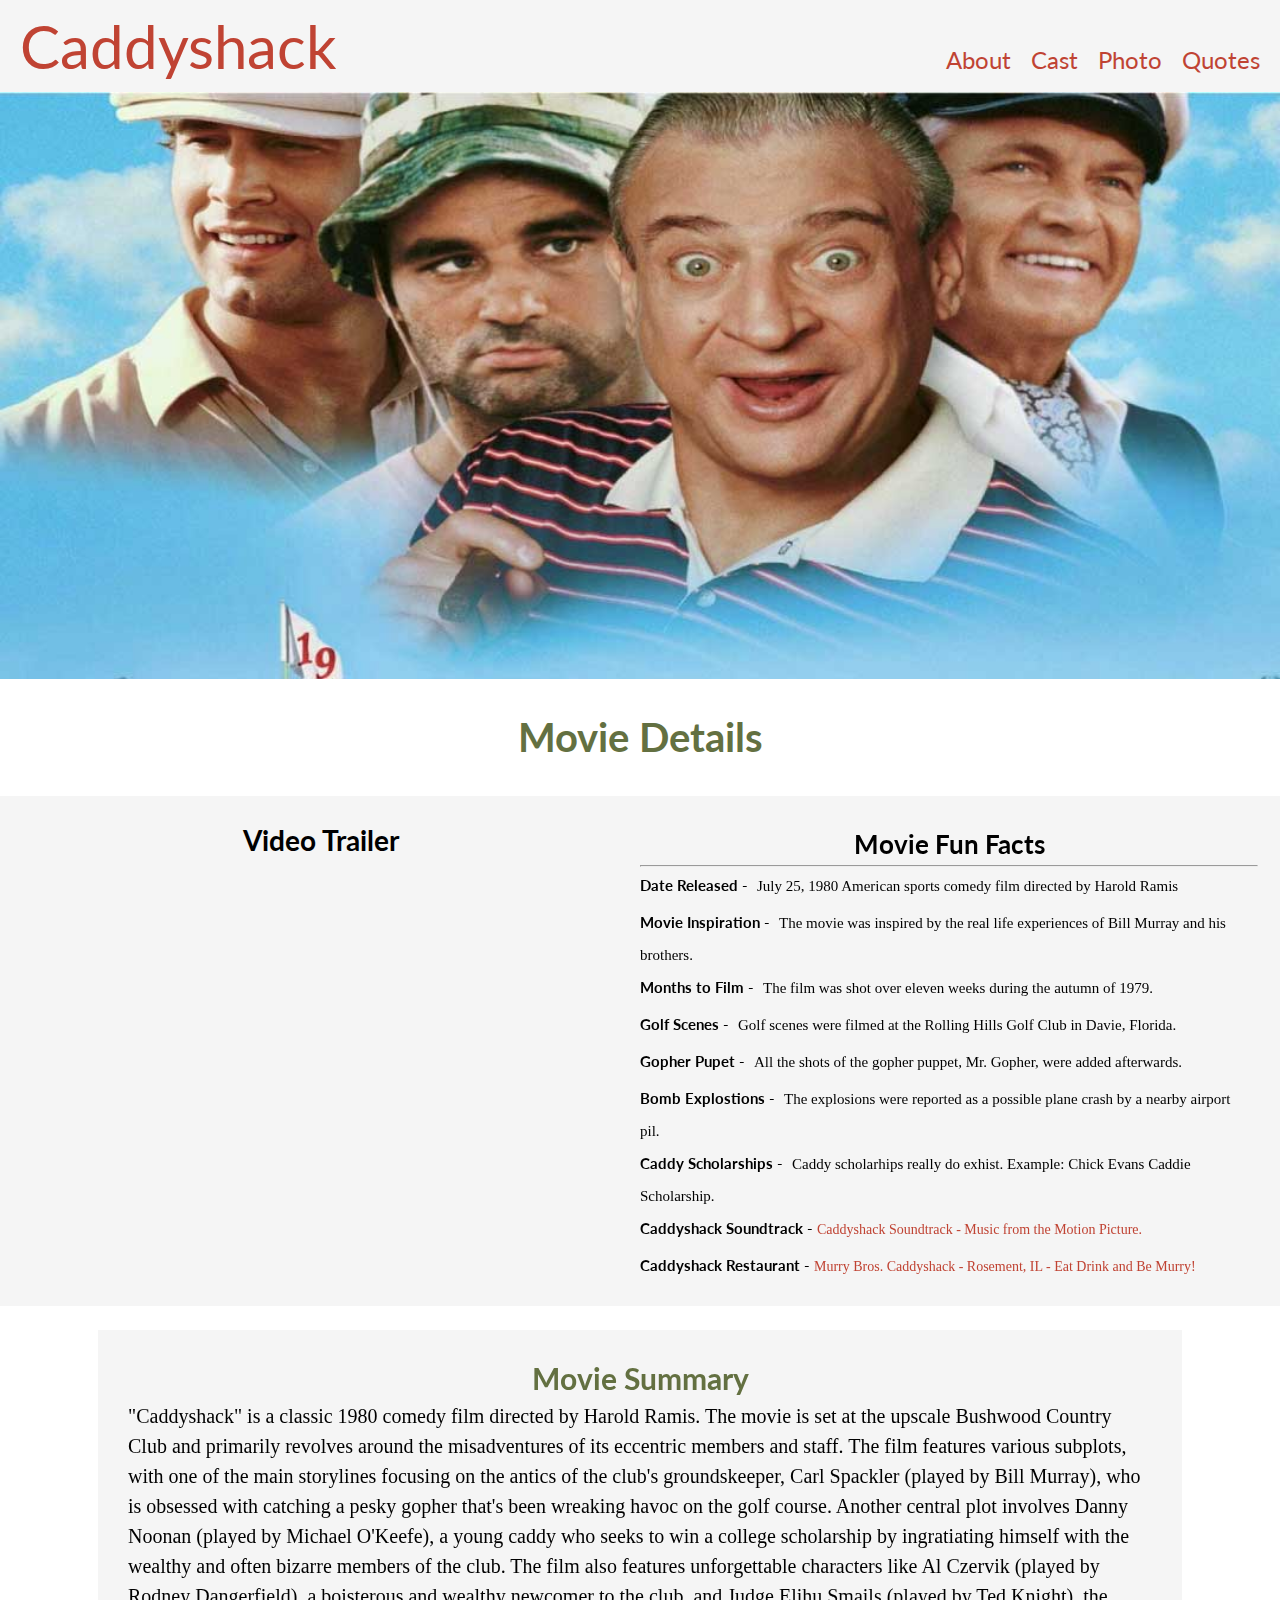
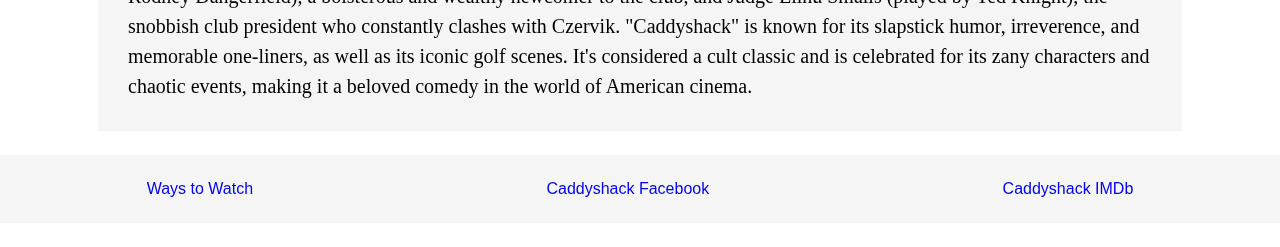
==== commit 7a2de114: "added google font, changed margin top" ====
--- a/index.html
+++ b/index.html
@@ -6,10 +6,15 @@
     <link rel="stylesheet" type="text/css" href="style.css"/>
     <meta name="description" content="caddyshack">
     <title>All About Caddyshack</title>
+    <link rel="preconnect" href="https://fonts.googleapis.com">
+    <link rel="preconnect" href="https://fonts.gstatic.com" crossorigin>
+    <link href="https://fonts.googleapis.com/css2?family=Lato:wght@300;400&display=swap" rel="stylesheet">
+    <link rel="stylesheet" href="style.css">
+
 </head>
 <body class="body">
     <header class="header">
-        <h1><a class="header__title" href="index.html">Caddyshack</h1>
+        <a class="header__title" href="index.html">Caddyshack</a>
         <nav class="header__nav">
             <a class="header__nav-link" href="index.html">About</a>
             <a class="header__nav-link" href="cast.html">Cast</a>
@@ -38,7 +43,7 @@
                 <div class="main-facts">
                     <h3 class="main-facts__heading" >Movie Fun Facts</h3>
                     <hr>
-                    
+                                        
                     <h4 class="main-facts__subheading" >Date Released - </h4>
                     <p class="main-facts__paragraph" >July 25, 1980 American sports comedy film directed by Harold Ramis</p>
                     <br>
@@ -95,11 +100,9 @@
     </main>
     
     <footer class="footer">
-        <a href="https://www.warnerbros.com/movies/caddyshack">Ways to Watch</a>
-        <a href="https://www.facebook.com/CaddyshackMovie/">Caddyshack Facebook</a>
-        <a href="https://www.imdb.com/title/tt0080487/">Caddyshack IMDb</a>
+        <a href="https://www.warnerbros.com/movies/caddyshack" class="footer_link">Ways to Watch</a>
+        <a href="https://www.facebook.com/CaddyshackMovie/" class="footer_link">Caddyshack Facebook</a>
+        <a href="https://www.imdb.com/title/tt0080487/" class="footer_link">Caddyshack IMDb</a>
     </footer>
-    
-
-</body>
+    </body>
 </html>--- a/style.css
+++ b/style.css
@@ -2,17 +2,25 @@
     margin: 0; 
     padding: 0;
  }
+
 img {width: 100%;
 }
 
 h1, h2, h3, h4, h5 { margin-bottom: 5px;
-    font-family: Helvetica, Arial, sans-serif;
+    font-family: 'Lato', sans-serif;
+
+}
+
+a {
+    text-decoration: none;
 }
 
 .body {
     max-width: 1350px;
     min-width: 576px; 
     margin:24px auto;
+    margin-top: 0px;
+ 
 }
 
 .header {
@@ -23,12 +31,11 @@
 }
 
 .header__title {
-    
     margin-right: auto;
-    font-family: Helvetica, sans-serif, Arial; 
+    font-family: 'Lato', sans-serif, Helvetica;
     font-size: 60px;
     color: #c04333;
-    padding-left: 10px;   
+    padding-left: 10px;  
 }
      
 .header .header__nav{
@@ -41,10 +48,10 @@
 }
 
 .header__nav-link {
-    font-family: Helvetica, sans-serif, Arial;
+    font-family: 'Lato', sans-serif, Helvetica;
     font-size: 24px;
     color:#c04333;
-    
+    text-decoration: none;
 }
 
 .header__nav-link:hover {
@@ -52,7 +59,6 @@
     font-size: 30px;
     transition-timing-function: ease-out;
     transition-delay: .05s;
-     
 }
 
 .main__hero-banner-image{
@@ -63,7 +69,7 @@
 .main-article__title{
     display: block;
     text-align: center;
-    font-family: Helvetica, sans-serif, Arial;
+    font-family:'Lato', sans-serif;
     color: #637041;
     font-size: 40px;padding: 30px;
     background-color: white;
@@ -217,6 +223,7 @@
 
 .main-article__title--blue {
     color: #489fd4;
+    font-size: 30px;
 }
 
 @media (max-width: 768px){
@@ -232,42 +239,90 @@
 }
 
 /* Photos */
+.text_photos__intro {
+    font-family:'Lato', sans-serif;
+    font-size: 150%;
+}
+
 .photo-gallery {
     display: flex;
+    flex-direction: column-reverse;
     flex-wrap: wrap;
-    justify-content: center;
+    align-items: center;
     width: 50%;
-    
+    margin: 0 25%;
 }
 
 .gopher{
     width: 5%;
     height: auto;
     position: absolute;
-    animation-duration: 10s;
+    animation-duration: 15s;
     animation-iteration-count: infinite;
-    animation-name: Run;
-    
+    animation-name: Run;  
 }
 
 @keyframes Run {
     0%   {left:0px; top:0px; transform: scale(1);}
-    12%  {left:800px; top:23px; transform: scale(2);}
-    25%  {left:600px; top:100px;transform: scale(.5);}
-    37%  {left:250px; top:400px;transform: scale(.25);}
-    45%  {left:400px; top:37px; transform: scale(4);}
-    50%  {left:370px; top:690px;transform: scale(1);}
-    65%  {left:600px; top:1000px; }
-    75%  {left:10px; top:2000px; transform: scale(.25);}
-    82%  {left:550px; top:40px;}
-    94%  {left:790px; top:670px;transform: scale(4);}
+    6%   {left: 90%; top: 200px;}
+    12%  {left:2%; top:400px; transform: scale(2);}
+    17%  {left:87%;top:800px;}
+    25%  {left:6%; top:1600px;transform: scale(.5);}
+    37%  {left:82%; top:2000px;transform: scale(.25);}
+    45%  {left:7%; top:3000px; transform: scale(4);}
+    50%  {left:78%; top:4000px;transform: scale(1);}
+    65%  {left:3%; top:5000px; }
+    75%  {left:90%; top:6000px; transform: scale(.25);}
+    82%  {left:50%; top:7000px;}
+    94%  {left:33%; top:8000px;transform: scale(4);}
     100% {left:0px; top:0px;transform: scale(1);}
 }
 
+
 /*Quotes*/
 
-.quotes-list{
-    font-family: Arial, Helvetica, sans-serif;
+.article_quotes{
+    font-family:'Lato', sans-serif;
+}
+
+.text_photos__intro{
+    margin: 20px;
+}
+
+.image_quotes__head{
+    max-width: 100px;
+    max-height: Auto;
+    padding: 5px;
+}
+
+.quotes_quote {
+    padding: 2%;
+    margin: 6%;
+    background-color: whitesmoke;
+    border-radius: 20px;
+}
+
+.quotes_section{
+    max-width: 75%;
+    margin: auto;
+    display: flex;
+    flex-direction: column;
+    align-items: center;
+    padding: 10px;
+    font-size: 130%;
+    text-align: center;
+}
+
+.head_together{
+    display:flex;
+    flex-direction:row;
+    flex-wrap: wrap;
+    justify-content: space-around;
+}
+
+.bullit_golf {
+    max-width: 10px;
+    max-height: 10px;
 }
 
 /*Footer*/
@@ -279,7 +334,12 @@
     padding:10px;
     justify-content: space-around;
     font-family:Helvetica, Arial, sans-serif;
-    padding: 25px 0 ;
+    padding: 25px 0;
+    color: #c04333;
+}
+
+.footer_link:visited{
+    color:#c04333;
 }
 
 @media screen and (max-width:500px){
@@ -287,5 +347,6 @@
         flex-direction: column;
         justify-content: space-around;
         align-items: center;
+        
     }
 }--- a/style.css
+++ b/style.css
@@ -2,17 +2,25 @@
     margin: 0; 
     padding: 0;
  }
+
 img {width: 100%;
 }
 
 h1, h2, h3, h4, h5 { margin-bottom: 5px;
-    font-family: Helvetica, Arial, sans-serif;
+    font-family: 'Lato', sans-serif;
+
+}
+
+a {
+    text-decoration: none;
 }
 
 .body {
     max-width: 1350px;
     min-width: 576px; 
     margin:24px auto;
+    margin-top: 0px;
+ 
 }
 
 .header {
@@ -23,12 +31,11 @@
 }
 
 .header__title {
-    
     margin-right: auto;
-    font-family: Helvetica, sans-serif, Arial; 
+    font-family: 'Lato', sans-serif, Helvetica;
     font-size: 60px;
     color: #c04333;
-    padding-left: 10px;   
+    padding-left: 10px;  
 }
      
 .header .header__nav{
@@ -41,10 +48,10 @@
 }
 
 .header__nav-link {
-    font-family: Helvetica, sans-serif, Arial;
+    font-family: 'Lato', sans-serif, Helvetica;
     font-size: 24px;
     color:#c04333;
-    
+    text-decoration: none;
 }
 
 .header__nav-link:hover {
@@ -52,7 +59,6 @@
     font-size: 30px;
     transition-timing-function: ease-out;
     transition-delay: .05s;
-     
 }
 
 .main__hero-banner-image{
@@ -63,7 +69,7 @@
 .main-article__title{
     display: block;
     text-align: center;
-    font-family: Helvetica, sans-serif, Arial;
+    font-family:'Lato', sans-serif;
     color: #637041;
     font-size: 40px;padding: 30px;
     background-color: white;
@@ -217,6 +223,7 @@
 
 .main-article__title--blue {
     color: #489fd4;
+    font-size: 30px;
 }
 
 @media (max-width: 768px){
@@ -232,42 +239,90 @@
 }
 
 /* Photos */
+.text_photos__intro {
+    font-family:'Lato', sans-serif;
+    font-size: 150%;
+}
+
 .photo-gallery {
     display: flex;
+    flex-direction: column-reverse;
     flex-wrap: wrap;
-    justify-content: center;
+    align-items: center;
     width: 50%;
-    
+    margin: 0 25%;
 }
 
 .gopher{
     width: 5%;
     height: auto;
     position: absolute;
-    animation-duration: 10s;
+    animation-duration: 15s;
     animation-iteration-count: infinite;
-    animation-name: Run;
-    
+    animation-name: Run;  
 }
 
 @keyframes Run {
     0%   {left:0px; top:0px; transform: scale(1);}
-    12%  {left:800px; top:23px; transform: scale(2);}
-    25%  {left:600px; top:100px;transform: scale(.5);}
-    37%  {left:250px; top:400px;transform: scale(.25);}
-    45%  {left:400px; top:37px; transform: scale(4);}
-    50%  {left:370px; top:690px;transform: scale(1);}
-    65%  {left:600px; top:1000px; }
-    75%  {left:10px; top:2000px; transform: scale(.25);}
-    82%  {left:550px; top:40px;}
-    94%  {left:790px; top:670px;transform: scale(4);}
+    6%   {left: 90%; top: 200px;}
+    12%  {left:2%; top:400px; transform: scale(2);}
+    17%  {left:87%;top:800px;}
+    25%  {left:6%; top:1600px;transform: scale(.5);}
+    37%  {left:82%; top:2000px;transform: scale(.25);}
+    45%  {left:7%; top:3000px; transform: scale(4);}
+    50%  {left:78%; top:4000px;transform: scale(1);}
+    65%  {left:3%; top:5000px; }
+    75%  {left:90%; top:6000px; transform: scale(.25);}
+    82%  {left:50%; top:7000px;}
+    94%  {left:33%; top:8000px;transform: scale(4);}
     100% {left:0px; top:0px;transform: scale(1);}
 }
 
+
 /*Quotes*/
 
-.quotes-list{
-    font-family: Arial, Helvetica, sans-serif;
+.article_quotes{
+    font-family:'Lato', sans-serif;
+}
+
+.text_photos__intro{
+    margin: 20px;
+}
+
+.image_quotes__head{
+    max-width: 100px;
+    max-height: Auto;
+    padding: 5px;
+}
+
+.quotes_quote {
+    padding: 2%;
+    margin: 6%;
+    background-color: whitesmoke;
+    border-radius: 20px;
+}
+
+.quotes_section{
+    max-width: 75%;
+    margin: auto;
+    display: flex;
+    flex-direction: column;
+    align-items: center;
+    padding: 10px;
+    font-size: 130%;
+    text-align: center;
+}
+
+.head_together{
+    display:flex;
+    flex-direction:row;
+    flex-wrap: wrap;
+    justify-content: space-around;
+}
+
+.bullit_golf {
+    max-width: 10px;
+    max-height: 10px;
 }
 
 /*Footer*/
@@ -279,7 +334,12 @@
     padding:10px;
     justify-content: space-around;
     font-family:Helvetica, Arial, sans-serif;
-    padding: 25px 0 ;
+    padding: 25px 0;
+    color: #c04333;
+}
+
+.footer_link:visited{
+    color:#c04333;
 }
 
 @media screen and (max-width:500px){
@@ -287,5 +347,6 @@
         flex-direction: column;
         justify-content: space-around;
         align-items: center;
+        
     }
 }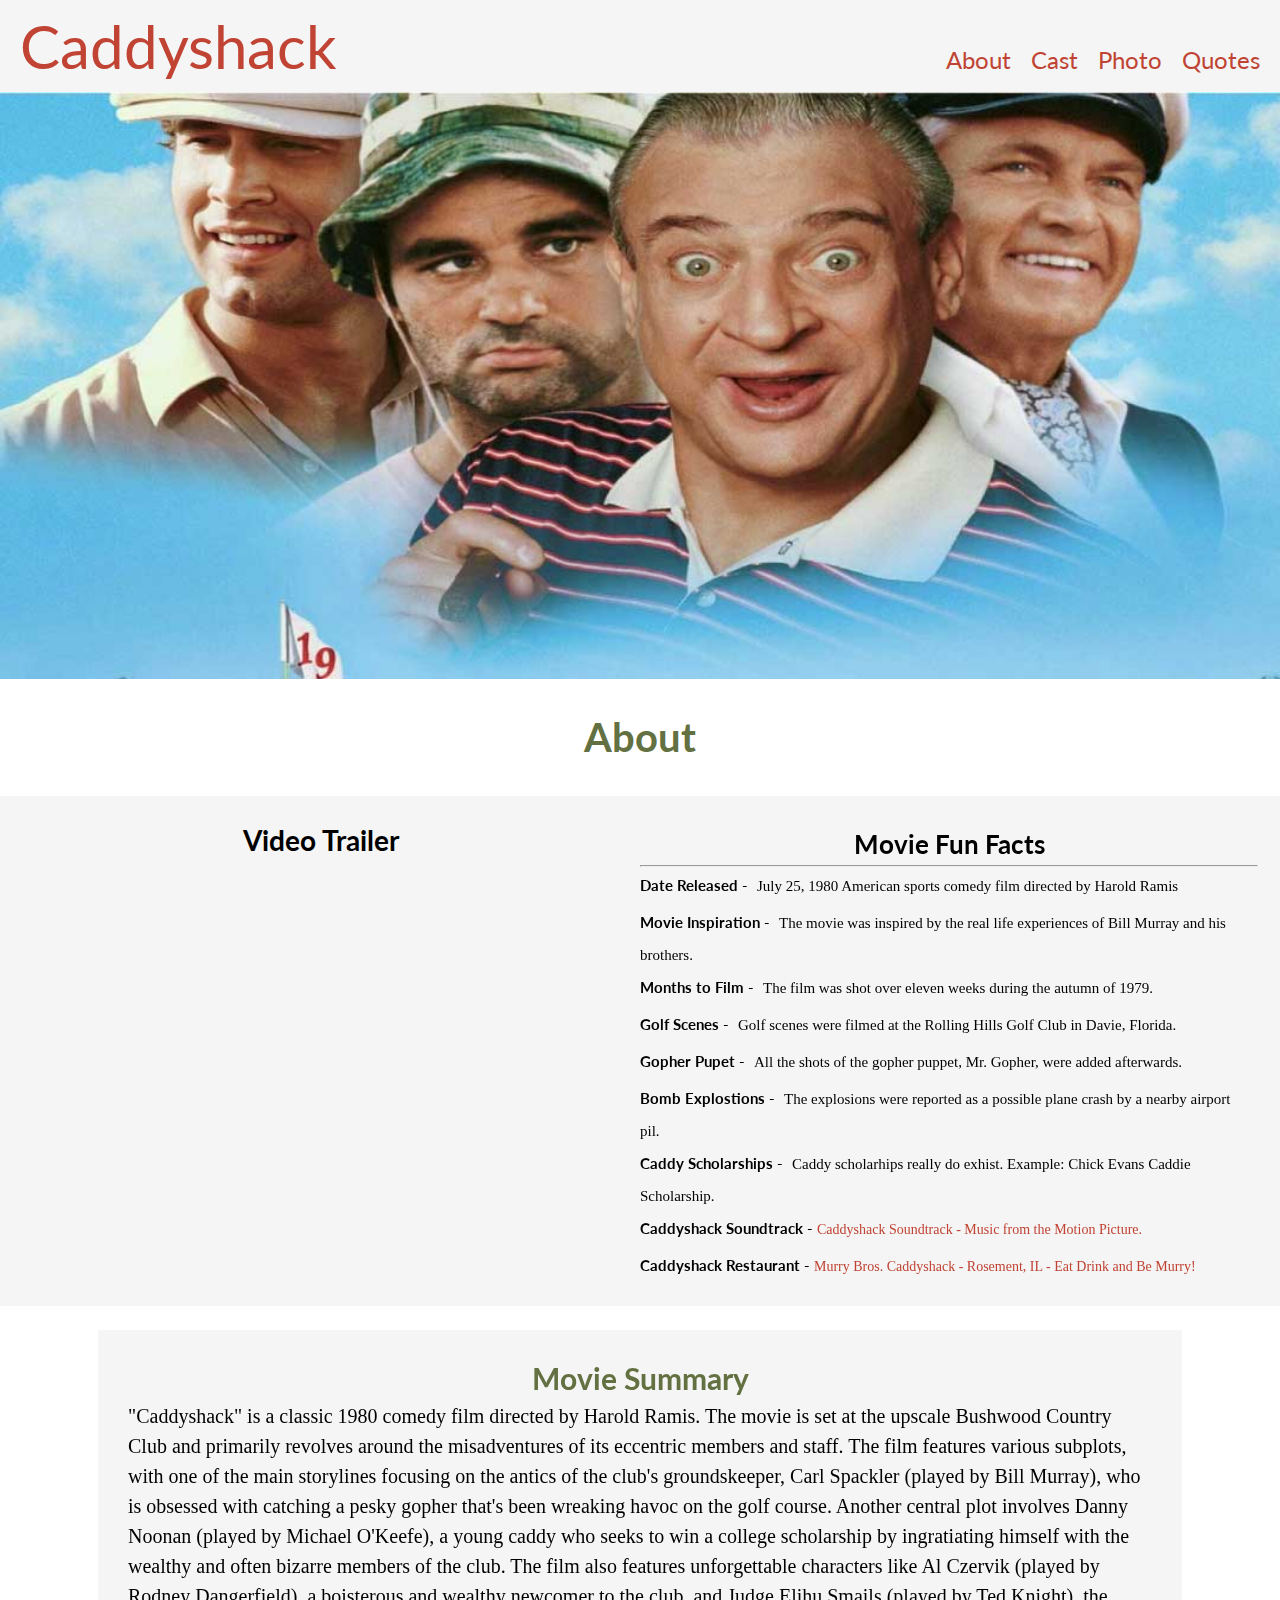
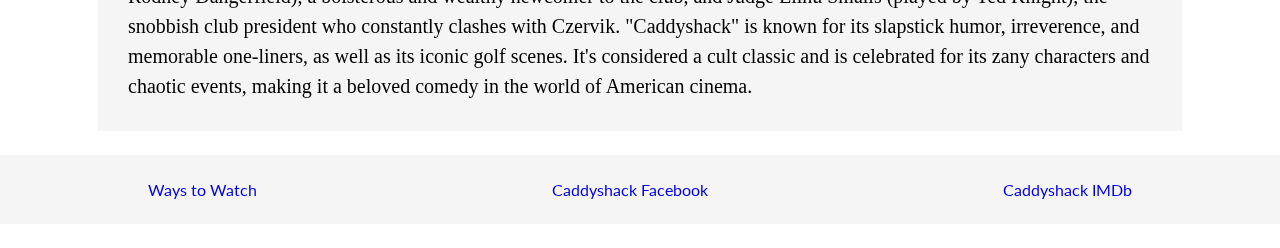
==== commit bc87090b: "add google font to all pages, adjusted page header to h2" ====
--- a/index.html
+++ b/index.html
@@ -28,7 +28,7 @@
             <img class="main__hero-banner-image" src="images/index-hero-cast.jpg" alt="caddyshackCast">
         </section>
         <article class="main-article">
-            <h2 class="main-article__title">Movie Details</h2>
+            <h2 class="main-article__title">About</h2>
             
             <section class="main__video-trailer-facts-container">
                 
--- a/style.css
+++ b/style.css
@@ -7,7 +7,7 @@
 }
 
 h1, h2, h3, h4, h5 { margin-bottom: 5px;
-    font-family: 'Lato', sans-serif;
+    font-family: 'Lato', sans-serif, Helvetica;
 
 }
 
@@ -333,7 +333,7 @@
     background-color:whitesmoke;
     padding:10px;
     justify-content: space-around;
-    font-family:Helvetica, Arial, sans-serif;
+    font-family:'Lato', sans-serif, Helvetica;
     padding: 25px 0;
     color: #c04333;
 }
--- a/style.css
+++ b/style.css
@@ -7,7 +7,7 @@
 }
 
 h1, h2, h3, h4, h5 { margin-bottom: 5px;
-    font-family: 'Lato', sans-serif;
+    font-family: 'Lato', sans-serif, Helvetica;
 
 }
 
@@ -333,7 +333,7 @@
     background-color:whitesmoke;
     padding:10px;
     justify-content: space-around;
-    font-family:Helvetica, Arial, sans-serif;
+    font-family:'Lato', sans-serif, Helvetica;
     padding: 25px 0;
     color: #c04333;
 }
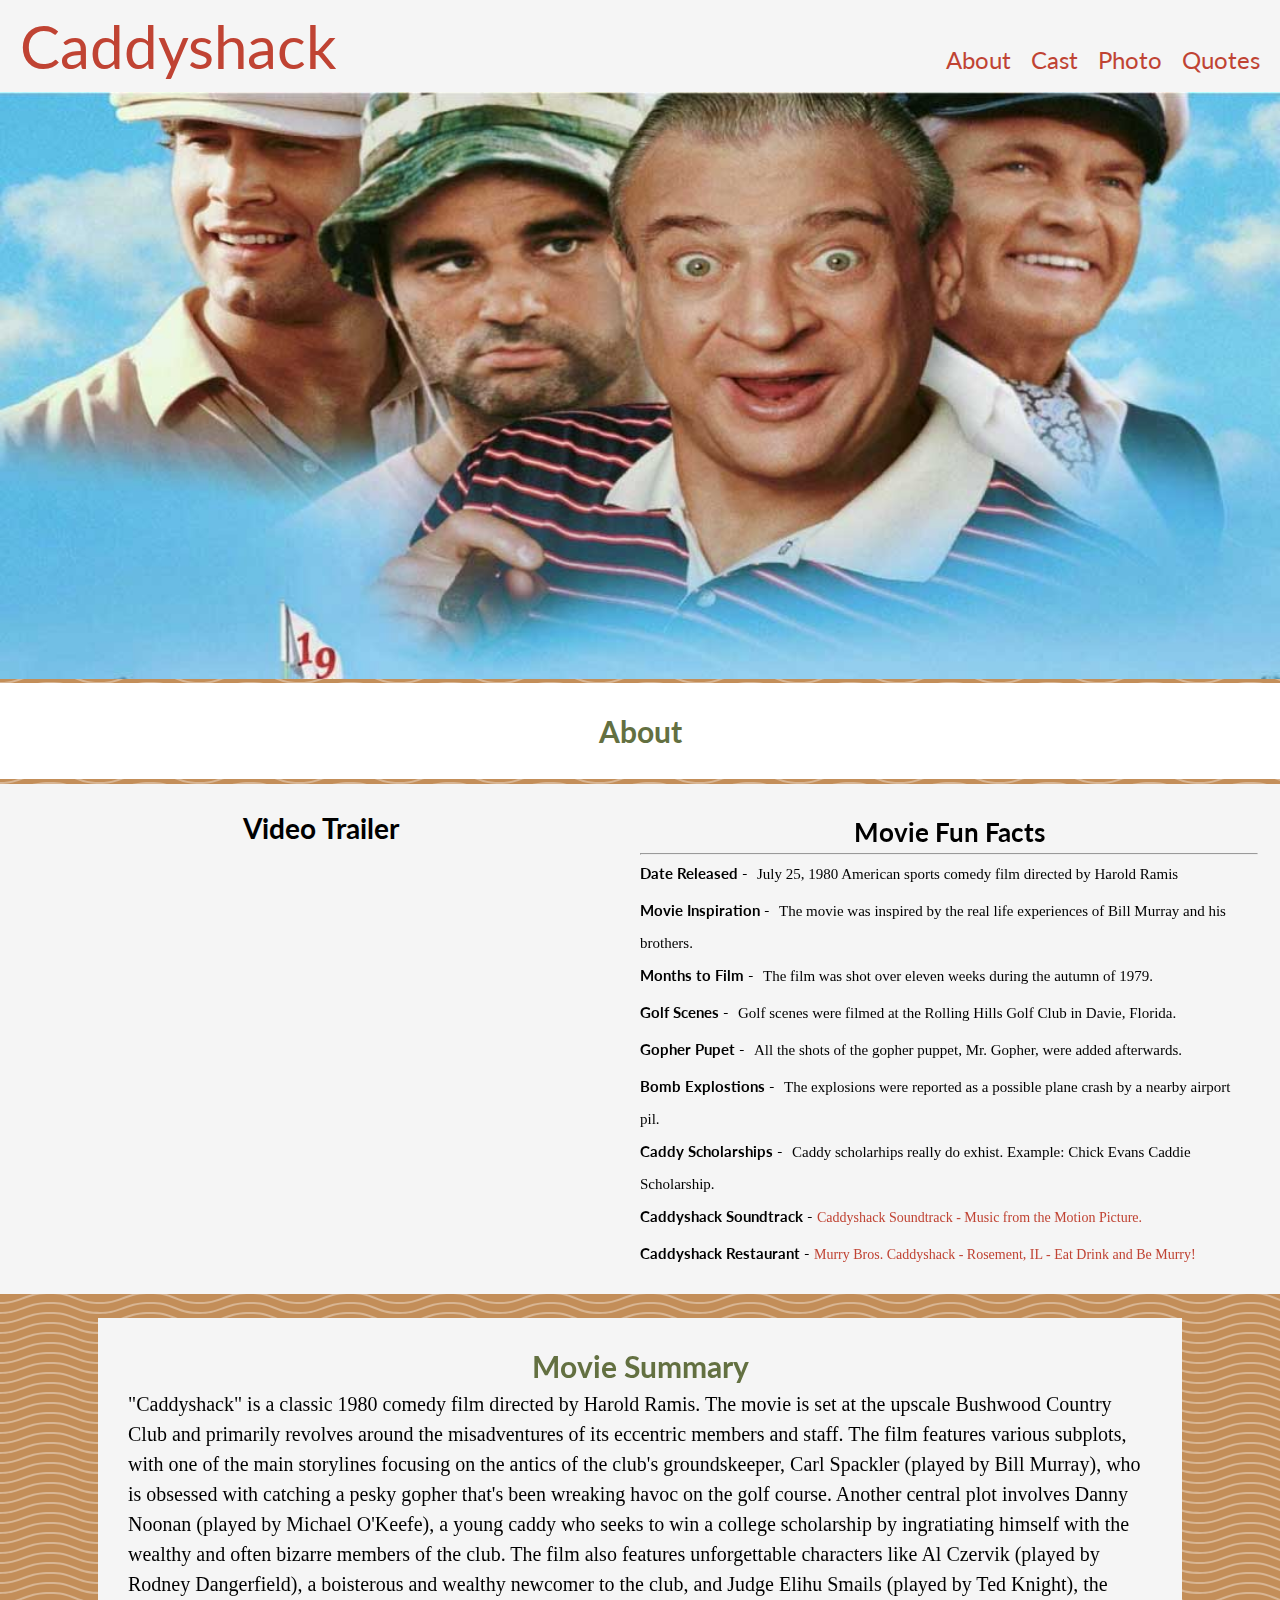
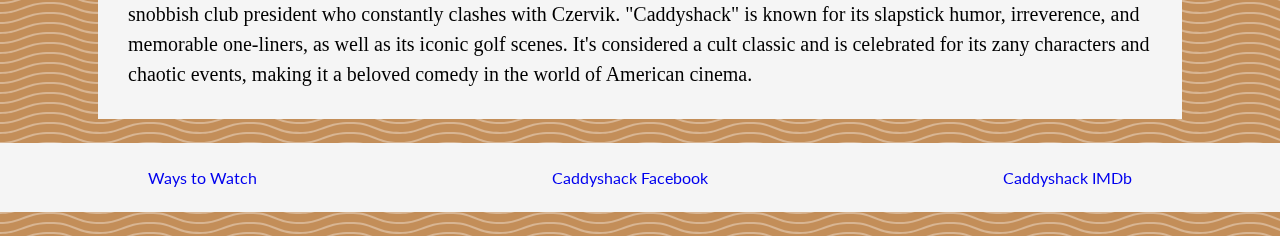
==== commit 54dcbab1: "cleaned up html and css code" ====
--- a/index.html
+++ b/index.html
@@ -24,18 +24,18 @@
     </header>
     
     <main class="main">
+
         <section class="main__hero-banner">
             <img class="main__hero-banner-image" src="images/index-hero-cast.jpg" alt="caddyshackCast">
         </section>
+
         <article class="main-article">
             <h2 class="main-article__title">About</h2>
             
             <section class="main__video-trailer-facts-container">
                 
                 <div class="main__video-trailer">
-                   
                     <h3 class="main__video-trailer-title"> Video Trailer</h3>
-                  
                     <iframe width=600 height=315 src="https://www.youtube.com/embed/x9Nl39uWEYk?si=00yA2oIB6iVwy18g" title="YouTube video player" frameborder="0" allow="accelerometer; autoplay; clipboard-write; encrypted-media; gyroscope; picture-in-picture; web-share" allowfullscreen></iframe>   
                 </div>
 
@@ -84,6 +84,7 @@
                 </div>
             </section>
         </article>
+
         <section class="movie-summary">
             <div class="summary">
                 <h3 class="summary__title" >Movie Summary</h3>
@@ -97,6 +98,7 @@
                 </p>
             </div>
         </section>
+        
     </main>
     
     <footer class="footer">
--- a/style.css
+++ b/style.css
@@ -8,7 +8,6 @@
 
 h1, h2, h3, h4, h5 { margin-bottom: 5px;
     font-family: 'Lato', sans-serif, Helvetica;
-
 }
 
 a {
@@ -20,7 +19,8 @@
     min-width: 576px; 
     margin:24px auto;
     margin-top: 0px;
- 
+    background-color: #c38e59;
+    background-image: url("data:image/svg+xml,%3Csvg width='100' height='20' viewBox='0 0 100 20' xmlns='http://www.w3.org/2000/svg'%3E%3Cpath d='M21.184 20c.357-.13.72-.264 1.088-.402l1.768-.661C33.64 15.347 39.647 14 50 14c10.271 0 15.362 1.222 24.629 4.928.955.383 1.869.74 2.75 1.072h6.225c-2.51-.73-5.139-1.691-8.233-2.928C65.888 13.278 60.562 12 50 12c-10.626 0-16.855 1.397-26.66 5.063l-1.767.662c-2.475.923-4.66 1.674-6.724 2.275h6.335zm0-20C13.258 2.892 8.077 4 0 4V2c5.744 0 9.951-.574 14.85-2h6.334zM77.38 0C85.239 2.966 90.502 4 100 4V2c-6.842 0-11.386-.542-16.396-2h-6.225zM0 14c8.44 0 13.718-1.21 22.272-4.402l1.768-.661C33.64 5.347 39.647 4 50 4c10.271 0 15.362 1.222 24.629 4.928C84.112 12.722 89.438 14 100 14v-2c-10.271 0-15.362-1.222-24.629-4.928C65.888 3.278 60.562 2 50 2 39.374 2 33.145 3.397 23.34 7.063l-1.767.662C13.223 10.84 8.163 12 0 12v2z' fill='%23fdfdfd' fill-opacity='0.35' fill-rule='evenodd'/%3E%3C/svg%3E");
 }
 
 .header {
@@ -221,9 +221,22 @@
     object-position: top;
 }
 
+.main-article__title {
+    color:#637041;
+    font-size: 30px;
+}
+
 .main-article__title--blue {
     color: #489fd4;
-    font-size: 30px;
+    font-size: 25px;
+}
+
+.circle-image {
+    width: 200px;
+    height: 200px;
+    border-radius: 50%;
+    object-fit: cover;
+    border: 5px solid whitesmoke;
 }
 
 @media (max-width: 768px){
@@ -238,10 +251,14 @@
     
 }
 
+
 /* Photos */
 .text_photos__intro {
-    font-family:'Lato', sans-serif;
+    font-family:'Lato', sans-serif, Helvetica;
     font-size: 150%;
+    background-color: #c38e59;
+    padding: 10px;
+    text-align: center;
 }
 
 .photo-gallery {
@@ -282,7 +299,7 @@
 /*Quotes*/
 
 .article_quotes{
-    font-family:'Lato', sans-serif;
+    font-family:'Lato', sans-serif, Helvetica;
 }
 
 .text_photos__intro{
@@ -300,6 +317,17 @@
     margin: 6%;
     background-color: whitesmoke;
     border-radius: 20px;
+}
+
+.text_quotes__intro {
+    background-color:#c38e59;
+    padding: 20px;
+}
+
+.text_quotes__notable {
+   background-color:#637041;
+   padding: 10px;
+   text-align: center;
 }
 
 .quotes_section{
--- a/style.css
+++ b/style.css
@@ -8,7 +8,6 @@
 
 h1, h2, h3, h4, h5 { margin-bottom: 5px;
     font-family: 'Lato', sans-serif, Helvetica;
-
 }
 
 a {
@@ -20,7 +19,8 @@
     min-width: 576px; 
     margin:24px auto;
     margin-top: 0px;
- 
+    background-color: #c38e59;
+    background-image: url("data:image/svg+xml,%3Csvg width='100' height='20' viewBox='0 0 100 20' xmlns='http://www.w3.org/2000/svg'%3E%3Cpath d='M21.184 20c.357-.13.72-.264 1.088-.402l1.768-.661C33.64 15.347 39.647 14 50 14c10.271 0 15.362 1.222 24.629 4.928.955.383 1.869.74 2.75 1.072h6.225c-2.51-.73-5.139-1.691-8.233-2.928C65.888 13.278 60.562 12 50 12c-10.626 0-16.855 1.397-26.66 5.063l-1.767.662c-2.475.923-4.66 1.674-6.724 2.275h6.335zm0-20C13.258 2.892 8.077 4 0 4V2c5.744 0 9.951-.574 14.85-2h6.334zM77.38 0C85.239 2.966 90.502 4 100 4V2c-6.842 0-11.386-.542-16.396-2h-6.225zM0 14c8.44 0 13.718-1.21 22.272-4.402l1.768-.661C33.64 5.347 39.647 4 50 4c10.271 0 15.362 1.222 24.629 4.928C84.112 12.722 89.438 14 100 14v-2c-10.271 0-15.362-1.222-24.629-4.928C65.888 3.278 60.562 2 50 2 39.374 2 33.145 3.397 23.34 7.063l-1.767.662C13.223 10.84 8.163 12 0 12v2z' fill='%23fdfdfd' fill-opacity='0.35' fill-rule='evenodd'/%3E%3C/svg%3E");
 }
 
 .header {
@@ -221,9 +221,22 @@
     object-position: top;
 }
 
+.main-article__title {
+    color:#637041;
+    font-size: 30px;
+}
+
 .main-article__title--blue {
     color: #489fd4;
-    font-size: 30px;
+    font-size: 25px;
+}
+
+.circle-image {
+    width: 200px;
+    height: 200px;
+    border-radius: 50%;
+    object-fit: cover;
+    border: 5px solid whitesmoke;
 }
 
 @media (max-width: 768px){
@@ -238,10 +251,14 @@
     
 }
 
+
 /* Photos */
 .text_photos__intro {
-    font-family:'Lato', sans-serif;
+    font-family:'Lato', sans-serif, Helvetica;
     font-size: 150%;
+    background-color: #c38e59;
+    padding: 10px;
+    text-align: center;
 }
 
 .photo-gallery {
@@ -282,7 +299,7 @@
 /*Quotes*/
 
 .article_quotes{
-    font-family:'Lato', sans-serif;
+    font-family:'Lato', sans-serif, Helvetica;
 }
 
 .text_photos__intro{
@@ -300,6 +317,17 @@
     margin: 6%;
     background-color: whitesmoke;
     border-radius: 20px;
+}
+
+.text_quotes__intro {
+    background-color:#c38e59;
+    padding: 20px;
+}
+
+.text_quotes__notable {
+   background-color:#637041;
+   padding: 10px;
+   text-align: center;
 }
 
 .quotes_section{
